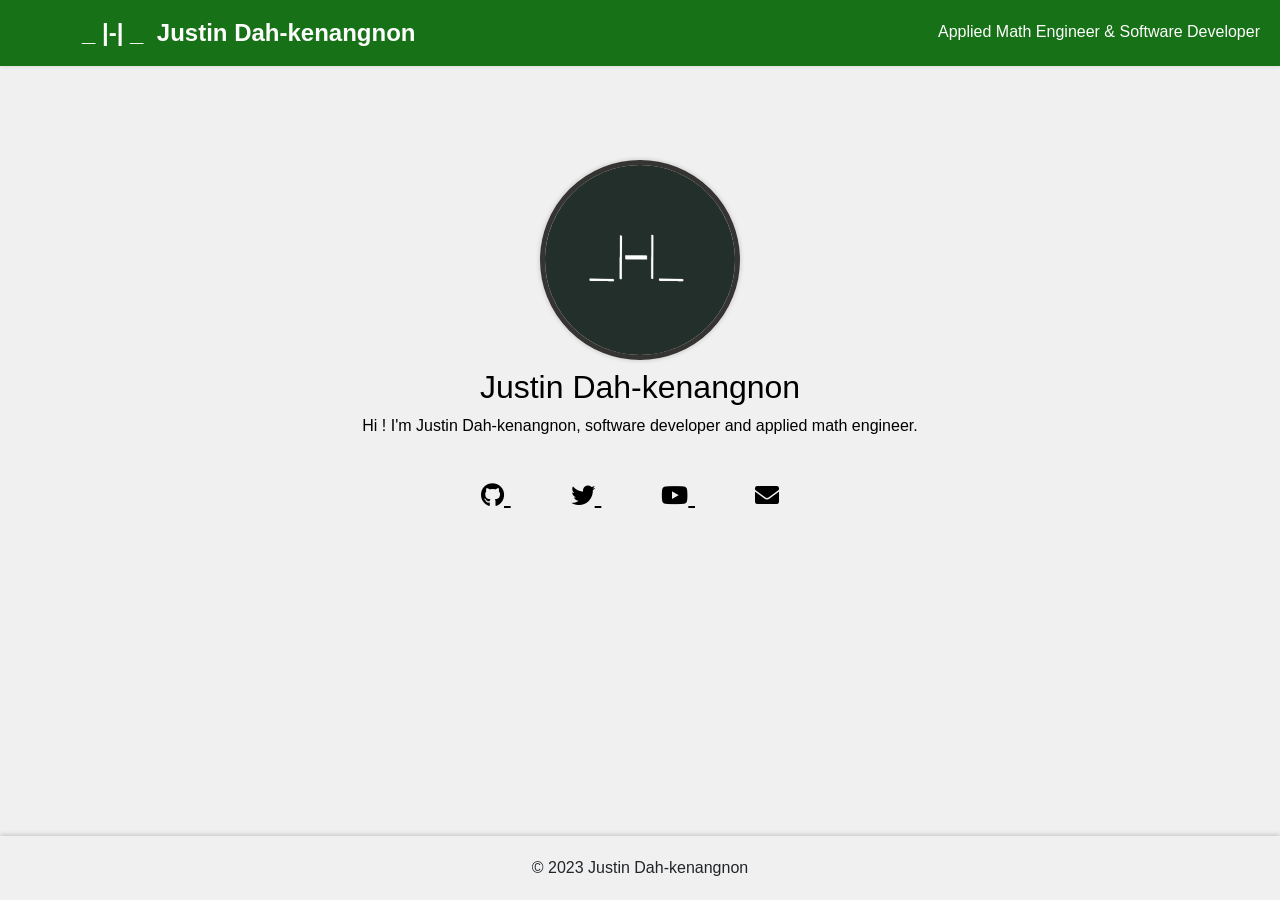
==== index.html @ a3b2966e "Update nav bar background color" ====
<!DOCTYPE html>
<html lang="en">

    <head>
        <meta charset="UTF-8">
        <meta name="viewport" content="width=device-width, initial-scale=1.0">
        <title>Justin Dah-kenangnon</title>
        <meta property="og:title" content="Justin Dah-kenangnon">
        <meta property="og:type" content="website">
        <meta property="og:url" content="https://Dah-kenangnon.com/">
        <meta property="og:site_name" content="Justin Dah-kenangnon">
        <meta property="og:locale" content="en">
        <meta property="author" content="Justin Dah-kenangnon">
        <meta property="og:description" content="Applied Math Engineer & Software Developer">
        <meta property="og:image" content="./assets/img/me.png">
        <link rel="stylesheet" href="https://unpkg.com/bootstrap@5.3.0/dist/css/bootstrap.min.css">
        <link rel="stylesheet" href="https://cdnjs.cloudflare.com/ajax/libs/font-awesome/5.15.3/css/all.min.css">
        <style>
            body {
                font-family: Arial, sans-serif;
                margin: 0;
                padding: 0;
                overflow-x: hidden;
                /* Avoid horizontal scroll */
                background-color: #f0f0f0;
            }

            .navbar {
                background-color: #006400;
                padding: 10px 20px;
                box-shadow: 0px -1px 5px 0px rgba(255, 255, 255, 0.2);
                -webkit-box-shadow: 0px -1px 5px 0px rgba(255, 255, 255, 0.2);
                -moz-box-shadow: 0px -1px 5px 0px rgba(255, 255, 255, 0.2);



                box-shadow: 0px -1px 5px 0px rgba(0, 0, 0, 0.2);
                -webkit-box-shadow: 0px -1px 5px 0px rgba(0, 0, 0, 0.2);
                -moz-box-shadow: 0px -1px 5px 0px rgba(0, 0, 0, 0.2);

                opacity: 0.9;

            }

            .navbar-brand {
                color: #fff;
                font-size: 24px;
                font-weight: bold;
               
            }

            .navbar-brand:hover {
                color: #fff;
            }

            .navbar .author-title {
                color: #fff;
                font-size: 16px;
                margin: 0;
                position: absolute;
                right: 20px;
                top: 20px;
            }

            /* Ajust the .author-title hidden on mobile device */
            @media (max-width: 768px) {
                .navbar .author-title {
                    display: none;
                }
            }


            .content {
                background-image: url();
                background-size: cover;
                background-position: center;
                height: 50vh;
                /* Adjusted to full viewport height */
                display: flex;
                flex-direction: column;
                justify-content: center;
                align-items: center;
                text-align: center;
                color: #000;

            }

            .content h1 {
                font-size: 48px;
                font-weight: bold;
                margin-bottom: 20px;
            }

            .content p {
                font-size: 16px;
                margin-bottom: 40px;
            }

            .footer {

                left: 0;
                bottom: 0;
                width: 100%;


                background-color: #f0f0f0 !important;
                padding: 20px !important;
                text-align: center;
                box-shadow: 0px -1px 5px 0px rgba(0, 0, 0, 0.2);
                -webkit-box-shadow: 0px -1px 5px 0px rgba(0, 0, 0, 0.2);
                -moz-box-shadow: 0px -1px 5px 0px rgba(0, 0, 0, 0.2);
                position: fixed;
                left: 0;
                bottom: 0;
                width: 100%;
                text-align: center;

            }

            .footer p {
                margin: 0;
            }

            /* .author-picture-container is cicurlar centered */
            .author-picture-container {
                width: 200px;
                height: 200px;
                border-radius: 50%;
                overflow: hidden;
                margin: 0 auto;
                margin-top: 100px;
                border: 5px solid #363333;
                box-shadow: 0px 0px 5px 0px rgba(0, 0, 0, 0.2);
                -webkit-box-shadow: 0px 0px 5px 0px rgba(0, 0, 0, 0.2);
                -moz-box-shadow: 0px 0px 5px 0px rgba(0, 0, 0, 0.2);

            }

            .author-picture-container:hover {
                border-color: #f60d0d;
            }

            .author-picture-container .circle-avatar {
                width: 100%;
                height: 100%;
                object-fit: cover;
            }

            .author-picture-container .circle-avatar:hover {
                opacity: 0.7;
             }


            .social-icon {
                color: #000;
                font-size: 24px;
                margin-right: 20px;
                padding: 20px !important;
            }

            .social-icon:hover {
                color: #f60d0d;
            }

            .social-media-container {
                margin-top: 40px;
                margin-bottom: 90px !important;
            }

            .tiny-promo {
                color: #000;
                margin-top: 20px;
            }

            .tiny-promo a {
                color: #f60d0d;
                font-weight: bold;
            }

            .tiny-promo .tiny-promo-sub {
                color: #000;
                font-size: 12px;
                font-weight: normal;
            }

            .tiny-promo .tiny-promo-action {
                color: #f60d0d;
                font-size: 12px;
                font-weight: bold;
            }


            /* The Modal (background) */
            .modal {
                display: none;
                /* Hidden by default */
                position: fixed;
                /* Stay in place */
                z-index: 1;
                /* Sit on top */
                padding-top: 100px;
                /* Location of the box */
                left: 0;
                top: 0;
                width: 100%;
                /* Full width */
                height: 100%;
                /* Full height */
                overflow: auto;
                /* Enable scroll if needed */
                background-color: rgb(0, 0, 0);
                /* Fallback color */
                background-color: rgba(0, 0, 0, 0.9);
                /* Black w/ opacity */
            }

            /* Modal Content (Image) */
            .modal-content {
                margin: auto;
                display: block;
                width: 80%;
                max-width: 700px;
            }

            /* Caption of Modal Image (Image Text) - Same Width as the Image */
            #caption {
                margin: auto;
                display: block;
                width: 80%;
                max-width: 700px;
                text-align: center;
                color: #ccc;
                padding: 10px 0;
                height: 150px;
            }

            /* Add Animation - Zoom in the Modal */
            .modal-content,
            #caption {
                animation-name: zoom;
                animation-duration: 0.6s;
            }

            @keyframes zoom {
                from {
                    transform: scale(0)
                }

                to {
                    transform: scale(1)
                }
            }

            /* The Close Button */
            .close {
                position: absolute;
                top: 15px;
                right: 35px;
                color: #f1f1f1;
                font-size: 40px;
                font-weight: bold;
                transition: 0.3s;
            }

            .close:hover,
            .close:focus {
                color: #bbb;
                text-decoration: none;
                cursor: pointer;
            }

            /* 100% Image Width on Smaller Screens */
            @media only screen and (max-width: 700px) {
                .modal-content {
                    width: 100%;
                }
            }
 
            #referalcode {
                color: #f60d0d;
                font-weight: bold;
            }

        </style>
    </head>

    <body>
        <nav class="navbar">
            <div class="container">
                <a class="navbar-brand" href="#">_ |-| _&nbsp; Justin Dah-kenangnon</a>

                <p class="author-title">Applied Math Engineer & Software Developer</p>
            </div>
        </nav>


        <section class="content">

            <div class="hero">
                
                <div class="author-picture-container">
                    <img id="circle-avatar" src="assets/img/me.png" alt="Justin Dah-kenangnon" class="circle-avatar">
                </div>
            </div>
            <div class="container">
                <div class="mt-2 text-center">
                    <h2>Justin Dah-kenangnon</h2>
                    <p>Hi ! I'm Justin Dah-kenangnon, software developer and applied math engineer.</p>
                </div>

                <div class="social-media mt-2 mb-2 text-center">
                    <a href="https://github.com/Dahkenangnon" target="_blank" class="social-icon">
                        <i class="fab fa-github"></i>
                    </a>
                    <a href="https://twitter.com/Dahkenangnon" target="_blank" class="social-icon">
                        <i class="fab fa-twitter"></i>
                    </a>
                    <a href="https://youtube.com/@Dahkenangnon" target="_blank" class="social-icon">
                        <i class="fab fa-youtube"></i>
                    </a>
                    <a href="mailto:dah.kenangnon@gmail.com" target="_blank" class="social-icon">
                        <i class="fas fa-envelope"></i>
                    </a>
                </div>
            </div>

        </section>


        <footer class="footer mt-5">
            <p>&copy; 2023 Justin Dah-kenangnon </p>
        </footer>


        <!-- The Modal -->
        <div id="myModal" class="modal">
            <span class="close">&times;</span>
            <img class="modal-content" id="image-box">
            <div id="caption"></div>
        </div>

    </body>

    <script>
        

        const footer = document.querySelector('.footer');
        

        const socialIcons = document.querySelectorAll('a');
        socialIcons.forEach((socialIcon) => {
            socialIcon.addEventListener('click', () => {
                alert('Dah-kenangnon.com:  The link will open in a new tab');
            });
        });


        var modal = document.getElementById("myModal");
        var img = document.getElementById("circle-avatar");
        var modalImg = document.getElementById("image-box");
        var captionText = document.getElementById("caption");
        img.onclick = function () {
            modal.style.display = "block";
            modalImg.src = this.src;
            captionText.innerHTML = this.alt;
        }

        var span = document.getElementsByClassName("close")[0];
        span.onclick = function () {
            modal.style.display = "none";
        }
    </script>

</html>
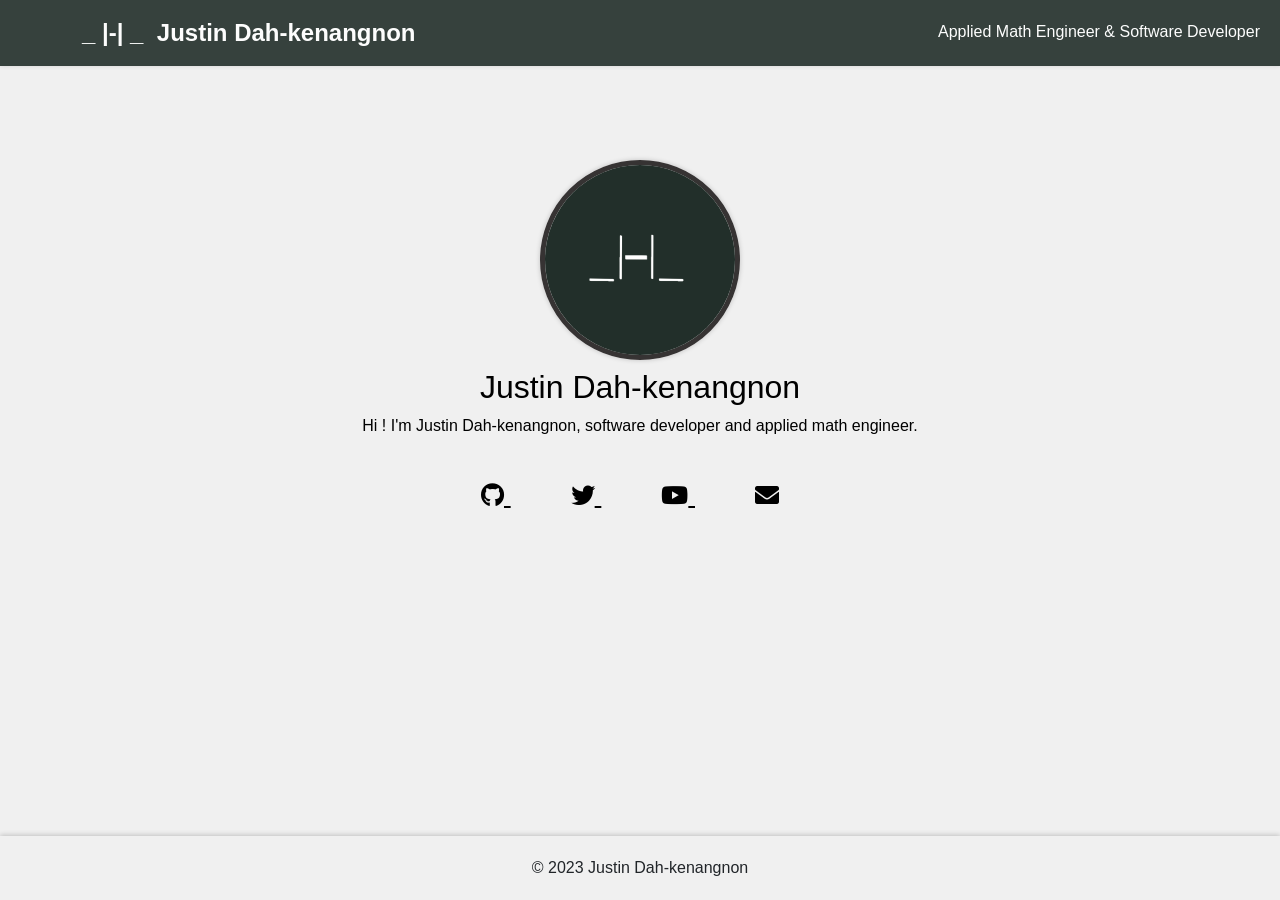
==== commit 768e8e35: "Use 222F2A as navbar bg color" ====
--- a/index.html
+++ b/index.html
@@ -26,7 +26,7 @@
             }
 
             .navbar {
-                background-color: #006400;
+                background-color: #222F2A;
                 padding: 10px 20px;
                 box-shadow: 0px -1px 5px 0px rgba(255, 255, 255, 0.2);
                 -webkit-box-shadow: 0px -1px 5px 0px rgba(255, 255, 255, 0.2);
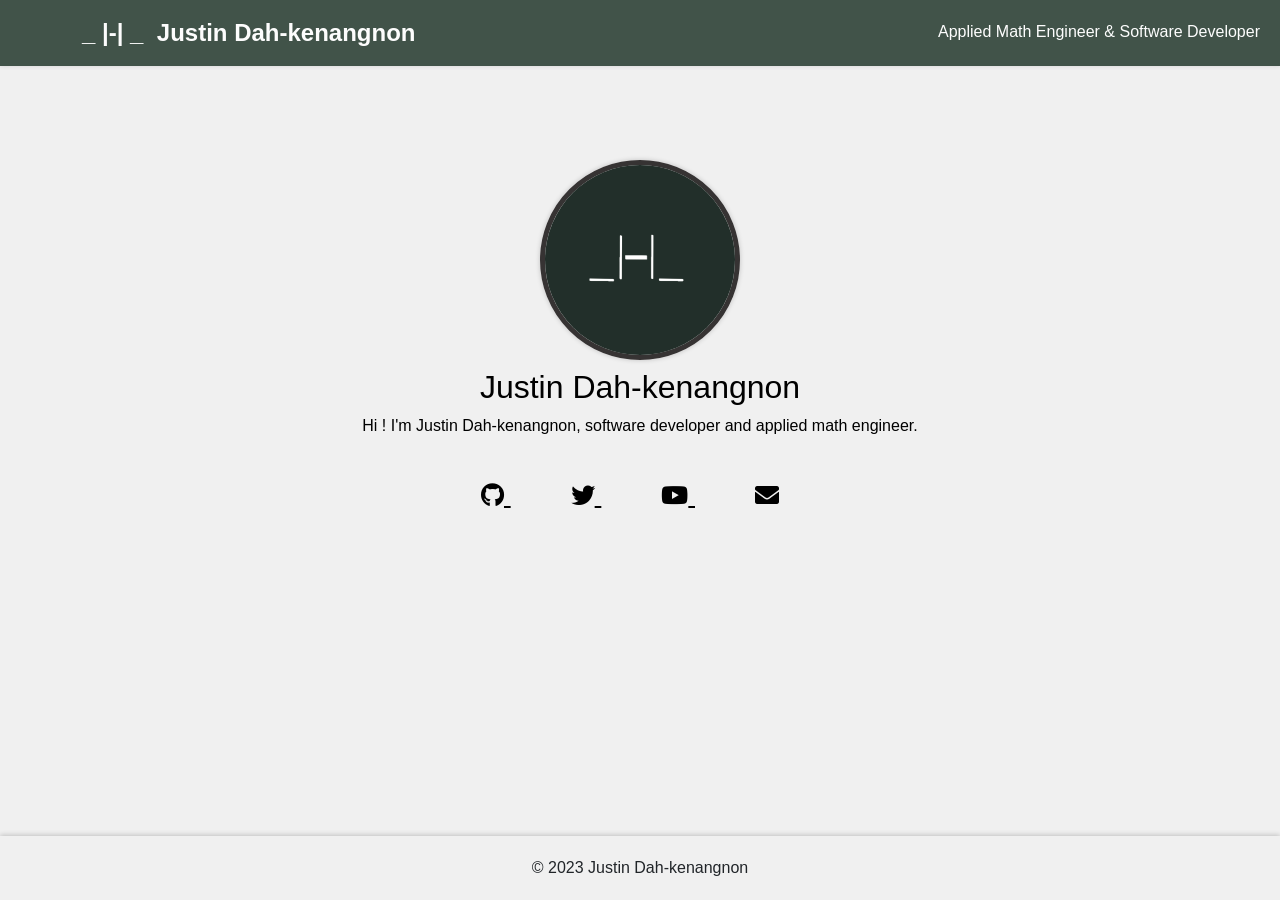
==== commit 0df4ed59: "Update index.html" ====
--- a/index.html
+++ b/index.html
@@ -26,7 +26,7 @@
             }
 
             .navbar {
-                background-color: #222F2A;
+                background-color: #2f4338;
                 padding: 10px 20px;
                 box-shadow: 0px -1px 5px 0px rgba(255, 255, 255, 0.2);
                 -webkit-box-shadow: 0px -1px 5px 0px rgba(255, 255, 255, 0.2);
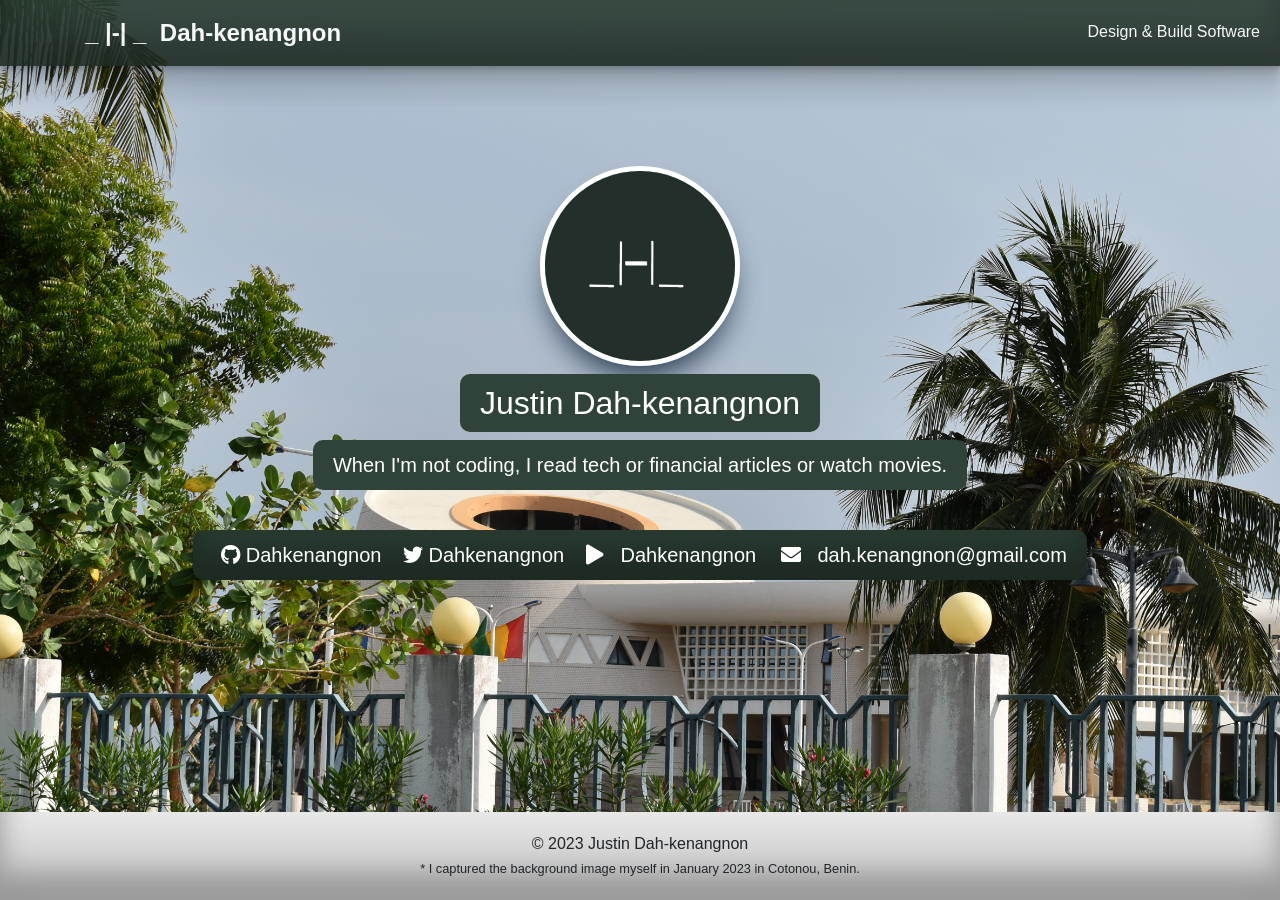
==== commit fa9e8239: "update: change img and add some open grap tag" ====
--- a/index.html
+++ b/index.html
@@ -6,15 +6,18 @@
         <meta name="viewport" content="width=device-width, initial-scale=1.0">
         <title>Justin Dah-kenangnon</title>
         <meta property="og:title" content="Justin Dah-kenangnon">
+        <meta name="description" content="I design and build software people will love and use">
         <meta property="og:type" content="website">
         <meta property="og:url" content="https://Dah-kenangnon.com/">
         <meta property="og:site_name" content="Justin Dah-kenangnon">
         <meta property="og:locale" content="en">
         <meta property="author" content="Justin Dah-kenangnon">
-        <meta property="og:description" content="Applied Math Engineer & Software Developer">
-        <meta property="og:image" content="./assets/img/me.png">
-        <link rel="stylesheet" href="https://unpkg.com/bootstrap@5.3.0/dist/css/bootstrap.min.css">
-        <link rel="stylesheet" href="https://cdnjs.cloudflare.com/ajax/libs/font-awesome/5.15.3/css/all.min.css">
+        <meta property="og:description" content="I design and build software people will love and use">
+        <meta property="og:image" content="assets/img/me.png">
+        <link rel="icon" type="image/png" href="assets/img/me.png">
+        <link rel="stylesheet" href="https://stackpath.bootstrapcdn.com/bootstrap/4.5.2/css/bootstrap.min.css">
+        <link rel="stylesheet" href="https://use.fontawesome.com/releases/v5.15.1/css/all.css">
+
         <style>
             body {
                 font-family: Arial, sans-serif;
@@ -39,6 +42,7 @@
                 -moz-box-shadow: 0px -1px 5px 0px rgba(0, 0, 0, 0.2);
 
                 opacity: 0.9;
+                box-shadow: rgba(0, 0, 0, 0.17) 0px -23px 25px 0px inset, rgba(0, 0, 0, 0.15) 0px -36px 30px 0px inset, rgba(0, 0, 0, 0.1) 0px -79px 40px 0px inset, rgba(0, 0, 0, 0.06) 0px 2px 1px, rgba(0, 0, 0, 0.09) 0px 4px 2px, rgba(0, 0, 0, 0.09) 0px 8px 4px, rgba(0, 0, 0, 0.09) 0px 16px 8px, rgba(0, 0, 0, 0.09) 0px 32px 16px;
 
             }
 
@@ -46,7 +50,7 @@
                 color: #fff;
                 font-size: 24px;
                 font-weight: bold;
-               
+
             }
 
             .navbar-brand:hover {
@@ -67,14 +71,29 @@
                 .navbar .author-title {
                     display: none;
                 }
+
+            }
+
+            /** On mobile, hide .brand-name and center .brand-logo in .navbar*/
+            @media (max-width: 768px) {
+                .navbar .brand-name {
+                    display: none;
+                }
+
+                .navbar .brand-logo {
+                    display: block;
+                    margin: auto;
+
+                }
+
+                .navbar-brand {
+                    margin: auto;
+                }
             }
 
 
             .content {
-                background-image: url();
-                background-size: cover;
-                background-position: center;
-                height: 50vh;
+                height: 100%;
                 /* Adjusted to full viewport height */
                 display: flex;
                 flex-direction: column;
@@ -82,6 +101,10 @@
                 align-items: center;
                 text-align: center;
                 color: #000;
+                color: white !important;
+                font-family: Arial, sans-serif;
+                overflow-y: scroll !important;
+
 
             }
 
@@ -89,31 +112,41 @@
                 font-size: 48px;
                 font-weight: bold;
                 margin-bottom: 20px;
+
             }
 
             .content p {
-                font-size: 16px;
+                font-size: 20px;
                 margin-bottom: 40px;
             }
 
+            .bg-primary {
+                background-color: #2f4338 !important;
+                border-radius: 10px;
+                color: white !important;
+                /** Background color fit text content width */
+                display: inline-block;
+                padding: 10px 20px;
+
+            }
+
             .footer {
 
-                left: 0;
-                bottom: 0;
-                width: 100%;
-
-
                 background-color: #f0f0f0 !important;
-                padding: 20px !important;
+
                 text-align: center;
                 box-shadow: 0px -1px 5px 0px rgba(0, 0, 0, 0.2);
                 -webkit-box-shadow: 0px -1px 5px 0px rgba(0, 0, 0, 0.2);
                 -moz-box-shadow: 0px -1px 5px 0px rgba(0, 0, 0, 0.2);
+                text-align: center;
+                box-shadow: rgba(0, 0, 0, 0.17) 0px -23px 25px 0px inset, rgba(0, 0, 0, 0.15) 0px -36px 30px 0px inset, rgba(0, 0, 0, 0.1) 0px -79px 40px 0px inset, rgba(0, 0, 0, 0.06) 0px 2px 1px, rgba(0, 0, 0, 0.09) 0px 4px 2px, rgba(0, 0, 0, 0.09) 0px 8px 4px, rgba(0, 0, 0, 0.09) 0px 16px 8px, rgba(0, 0, 0, 0.09) 0px 32px 16px;
                 position: fixed;
                 left: 0;
                 bottom: 0;
+                margin-bottom: 0 !important;
                 width: 100%;
-                text-align: center;
+                padding: 20px !important;
+
 
             }
 
@@ -129,11 +162,10 @@
                 overflow: hidden;
                 margin: 0 auto;
                 margin-top: 100px;
-                border: 5px solid #363333;
-                box-shadow: 0px 0px 5px 0px rgba(0, 0, 0, 0.2);
+                border: 5px solid white;
                 -webkit-box-shadow: 0px 0px 5px 0px rgba(0, 0, 0, 0.2);
                 -moz-box-shadow: 0px 0px 5px 0px rgba(0, 0, 0, 0.2);
-
+                box-shadow: rgb(38, 57, 77) 0px 20px 30px -10px;
             }
 
             .author-picture-container:hover {
@@ -147,46 +179,25 @@
             }
 
             .author-picture-container .circle-avatar:hover {
-                opacity: 0.7;
-             }
-
-
-            .social-icon {
-                color: #000;
-                font-size: 24px;
-                margin-right: 20px;
-                padding: 20px !important;
-            }
-
-            .social-icon:hover {
-                color: #f60d0d;
-            }
-
-            .social-media-container {
-                margin-top: 40px;
-                margin-bottom: 90px !important;
-            }
-
-            .tiny-promo {
-                color: #000;
-                margin-top: 20px;
-            }
-
-            .tiny-promo a {
-                color: #f60d0d;
-                font-weight: bold;
-            }
-
-            .tiny-promo .tiny-promo-sub {
-                color: #000;
-                font-size: 12px;
-                font-weight: normal;
-            }
-
-            .tiny-promo .tiny-promo-action {
-                color: #f60d0d;
-                font-size: 12px;
-                font-weight: bold;
+                opacity: 0.6;
+            }
+
+            /** On mobile, decrease .author-picture-container size */
+            @media (max-width: 768px) {
+                .author-picture-container {
+                    width: 150px;
+                    height: 150px;
+                    margin-top: 50px;
+                }
+            }
+
+            /** When width size is less than 450px, decrease .author-picture-container size */
+            @media (max-width: 450px) {
+                .author-picture-container {
+                    width: 50px;
+                    height: 50px;
+                    margin-top: 50px;
+                }
             }
 
 
@@ -275,61 +286,140 @@
                     width: 100%;
                 }
             }
- 
+
             #referalcode {
                 color: #f60d0d;
                 font-weight: bold;
             }
 
+            body {
+
+                background-image: url(assets/img/congres.jpg) !important;
+                background-repeat: no-repeat !important;
+
+            }
+
+            .hidden {
+                display: none;
+            }
+
+            #custom-alert {
+                position: fixed;
+                top: 50%;
+                left: 50%;
+                transform: translate(-50%, -50%);
+                background-color: #f0f0f0;
+                border: 1px solid #ddd;
+                box-shadow: 0 2px 4px rgba(0, 0, 0, 0.1);
+                padding: 10px;
+                max-width: 300px;
+                text-align: center;
+                border-radius: 10px;
+                border-width: 3px;
+                border-color: #2f4338;
+                box-shadow: rgba(0, 0, 0, 0.4) 0px 30px 90px;
+            }
+
+            .close-button {
+                position: absolute;
+                top: 10px;
+                right: 10px;
+                cursor: pointer;
+            }
+
+            .alert-content {
+                padding: 20px;
+            }
+
+
+            .social-icon:hover {
+                color: #f60d0d;
+            }
+
+            .social-media {
+                box-shadow: rgba(0, 0, 0, 0.17) 0px -23px 25px 0px inset, rgba(0, 0, 0, 0.15) 0px -36px 30px 0px inset, rgba(0, 0, 0, 0.1) 0px -79px 40px 0px inset, rgba(0, 0, 0, 0.06) 0px 2px 1px, rgba(0, 0, 0, 0.09) 0px 4px 2px, rgba(0, 0, 0, 0.09) 0px 8px 4px, rgba(0, 0, 0, 0.09) 0px 16px 8px, rgba(0, 0, 0, 0.09) 0px 32px 16px;
+            }
+
+
+            @media (max-width: 768px) {
+                .social-icon {
+                    font-size: 16px;
+                    margin-right: 10px;
+                    padding: 10px !important;
+                    border-color: white !important;
+                    border-radius: 50% !important;
+                }
+            }
+
+
+
+            .social-icon {
+                color: white;
+                font-size: 20px;
+                border-color: white !important;
+                border-radius: 50% !important;
+            }
         </style>
     </head>
 
     <body>
+
+
         <nav class="navbar">
             <div class="container">
-                <a class="navbar-brand" href="#">_ |-| _&nbsp; Justin Dah-kenangnon</a>
-
-                <p class="author-title">Applied Math Engineer & Software Developer</p>
+                <a class="navbar-brand" href="/">
+                    <span class="brand-logo"> _ |-| _&nbsp;</span>
+                    <span class="brand-name">Dah-kenangnon</span></a>
+
+                <p class="author-title">Design & Build Software</p>
             </div>
         </nav>
-
-
-        <section class="content">
-
-            <div class="hero">
-                
-                <div class="author-picture-container">
-                    <img id="circle-avatar" src="assets/img/me.png" alt="Justin Dah-kenangnon" class="circle-avatar">
+        <main>
+            <section class="content">
+
+                <div class="hero">
+
+                    <div class="author-picture-container">
+                        <img id="circle-avatar" src="assets/img/me.png" alt="Justin Dah-kenangnon"
+                            class="circle-avatar">
+                    </div>
                 </div>
-            </div>
-            <div class="container">
-                <div class="mt-2 text-center">
-                    <h2>Justin Dah-kenangnon</h2>
-                    <p>Hi ! I'm Justin Dah-kenangnon, software developer and applied math engineer.</p>
+                <div class="container">
+                    <div class="mt-2 text-center">
+                        <h2 class="bg-primary">Justin Dah-kenangnon</h2>
+                        <br>
+                        <p class="bg-primary">When I'm not coding, I read tech or financial articles or watch
+                            movies.
+                        </p>
+                    </div>
+                    <div class="bg-primary social-media text-center">
+                        <a href="https://github.com/Dahkenangnon" target="_blank" class="social-icon ml-2 mr-2">
+                            <i class="fab fa-github"></i>
+                            <span class="d-none d-md-inline"> Dahkenangnon</span>
+                        </a>
+                        <a href="https://twitter.com/Dahkenangnon" target="_blank" class="social-icon ml-2 mr-2">
+                            <i class="fab fa-twitter"></i>
+                            <span class="d-none d-md-inline">Dahkenangnon</span>
+                        </a>
+                        <a href="https://youtube.com/@Dahkenangnon" target="_blank" class="social-icon ml-2 mr-2">
+                            <i class="fas fa-play"></i>
+                            <span class="d-none d-md-inline">&nbsp; Dahkenangnon &nbsp;</span>
+                        </a>
+                        <a href="mailto:dah.kenangnon@gmail.com" target="_blank" class="social-icon">
+                            <i class="fas fa-envelope"></i>
+                            <span class="d-none d-md-inline">&nbsp; dah.kenangnon@gmail.com</span>
+                        </a>
+                    </div>
                 </div>
 
-                <div class="social-media mt-2 mb-2 text-center">
-                    <a href="https://github.com/Dahkenangnon" target="_blank" class="social-icon">
-                        <i class="fab fa-github"></i>
-                    </a>
-                    <a href="https://twitter.com/Dahkenangnon" target="_blank" class="social-icon">
-                        <i class="fab fa-twitter"></i>
-                    </a>
-                    <a href="https://youtube.com/@Dahkenangnon" target="_blank" class="social-icon">
-                        <i class="fab fa-youtube"></i>
-                    </a>
-                    <a href="mailto:dah.kenangnon@gmail.com" target="_blank" class="social-icon">
-                        <i class="fas fa-envelope"></i>
-                    </a>
-                </div>
-            </div>
-
-        </section>
-
-
-        <footer class="footer mt-5">
-            <p>&copy; 2023 Justin Dah-kenangnon </p>
-        </footer>
+            </section>
+
+
+            <footer class="footer mt-5">
+                <p>&copy; 2023 Justin Dah-kenangnon </p>
+                <small>* I captured the background image myself in January 2023 in Cotonou, Benin.</small>
+            </footer>
+        </main>
 
 
         <!-- The Modal -->
@@ -339,19 +429,40 @@
             <div id="caption"></div>
         </div>
 
+        <!-- Custom alert -->
+        <div id="custom-alert" class="hidden">
+            <div class="alert-content">
+                <span class="close-button" id="close-alert">&times;</span>
+                <h2 id="title"></h2>
+                <p id="content"></p>
+            </div>
+        </div>
+
     </body>
 
     <script>
-        
+
 
         const footer = document.querySelector('.footer');
-        
+
 
         const socialIcons = document.querySelectorAll('a');
         socialIcons.forEach((socialIcon) => {
-            socialIcon.addEventListener('click', () => {
-                alert('Dah-kenangnon.com:  The link will open in a new tab');
-            });
+            // If a has a target blank, add rel noopenner
+            if (socialIcon.getAttribute('target') === '_blank') {
+                socialIcon.setAttribute('rel', 'noopener');
+
+                socialIcon.addEventListener('click', (e) => {
+                    e.preventDefault();
+                    showAlert('Alert!', 'The link will open in a new tab when you close this alert.',
+                    );
+                    closeAlertButton.addEventListener("click", () => {
+                        closeAlert();
+                        window.open(socialIcon.href, '_blank');
+                    });
+
+                });
+            }
         });
 
 
@@ -369,6 +480,20 @@
         span.onclick = function () {
             modal.style.display = "none";
         }
+
+        const customAlert = document.getElementById("custom-alert");
+        const closeAlertButton = document.getElementById("close-alert");
+        function closeAlert() {
+            customAlert.classList.add("hidden");
+        }
+
+        function showAlert(title, content) {
+            const titleEl = customAlert.querySelector("#title");
+            const contentEl = customAlert.querySelector("#content");
+            titleEl.innerHTML = title;
+            contentEl.innerHTML = content;
+            customAlert.classList.remove("hidden");
+        }
     </script>
 
 </html>
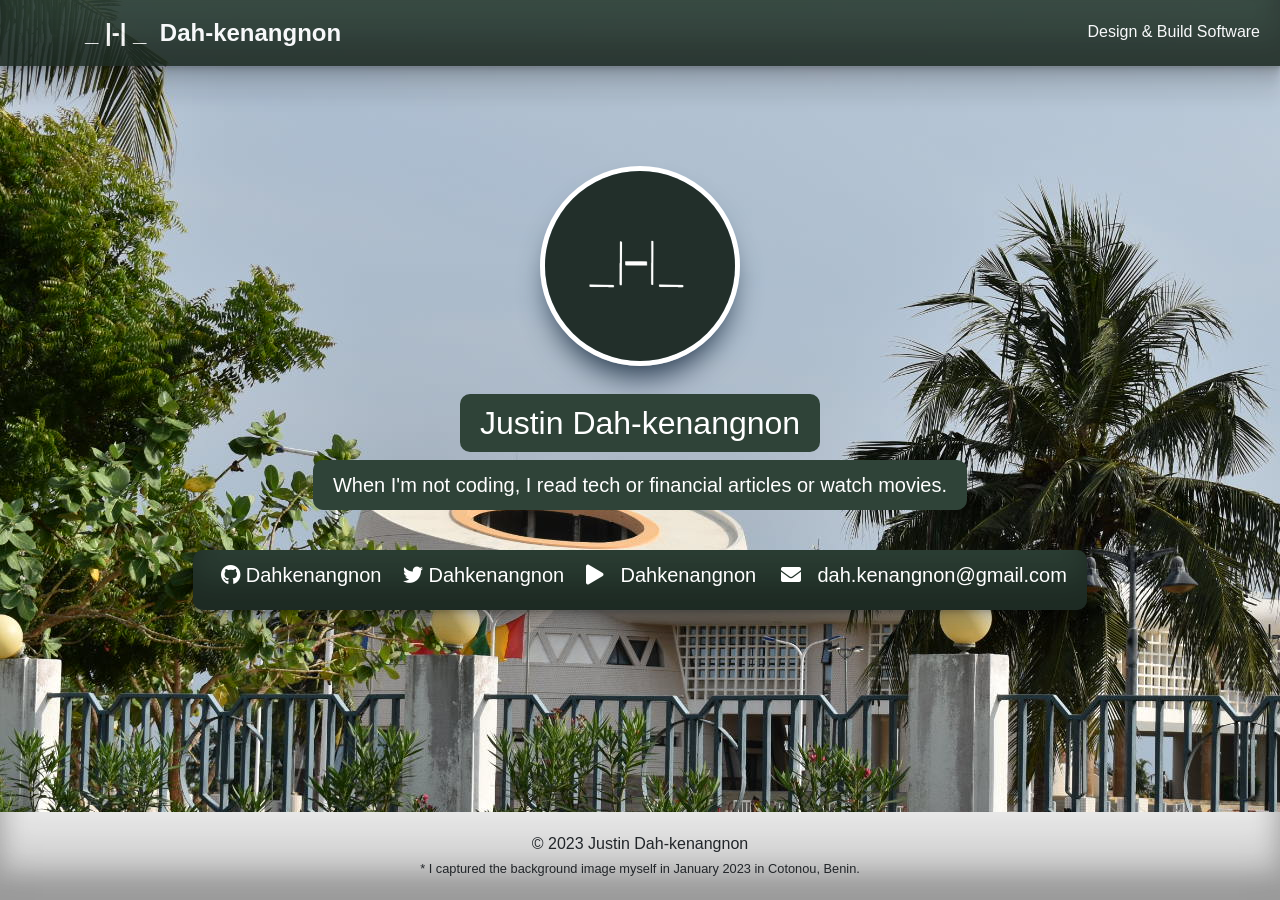
==== commit a67e467c: "update: change img and add some open grap tag" ====
--- a/index.html
+++ b/index.html
@@ -17,7 +17,6 @@
         <link rel="icon" type="image/png" href="assets/img/me.png">
         <link rel="stylesheet" href="https://stackpath.bootstrapcdn.com/bootstrap/4.5.2/css/bootstrap.min.css">
         <link rel="stylesheet" href="https://use.fontawesome.com/releases/v5.15.1/css/all.css">
-
         <style>
             body {
                 font-family: Arial, sans-serif;
@@ -146,6 +145,7 @@
                 margin-bottom: 0 !important;
                 width: 100%;
                 padding: 20px !important;
+                padding-top: 20px !important;
 
 
             }
@@ -337,6 +337,7 @@
             }
 
             .social-media {
+                padding-bottom: 20px;
                 box-shadow: rgba(0, 0, 0, 0.17) 0px -23px 25px 0px inset, rgba(0, 0, 0, 0.15) 0px -36px 30px 0px inset, rgba(0, 0, 0, 0.1) 0px -79px 40px 0px inset, rgba(0, 0, 0, 0.06) 0px 2px 1px, rgba(0, 0, 0, 0.09) 0px 4px 2px, rgba(0, 0, 0, 0.09) 0px 8px 4px, rgba(0, 0, 0, 0.09) 0px 16px 8px, rgba(0, 0, 0, 0.09) 0px 32px 16px;
             }
 
@@ -359,6 +360,11 @@
                 border-color: white !important;
                 border-radius: 50% !important;
             }
+
+            .author-infos {
+                margin-top: 20px !important;
+                height: fit-content !important;
+            }
         </style>
     </head>
 
@@ -374,8 +380,8 @@
                 <p class="author-title">Design & Build Software</p>
             </div>
         </nav>
-        <main>
-            <section class="content">
+        <main class="container-fluid">
+            <section class="content mb-5">
 
                 <div class="hero">
 
@@ -384,7 +390,7 @@
                             class="circle-avatar">
                     </div>
                 </div>
-                <div class="container">
+                <div class="author-infos">
                     <div class="mt-2 text-center">
                         <h2 class="bg-primary">Justin Dah-kenangnon</h2>
                         <br>
@@ -392,7 +398,7 @@
                             movies.
                         </p>
                     </div>
-                    <div class="bg-primary social-media text-center">
+                    <div class="bg-primary social-media text-center mb-5">
                         <a href="https://github.com/Dahkenangnon" target="_blank" class="social-icon ml-2 mr-2">
                             <i class="fab fa-github"></i>
                             <span class="d-none d-md-inline"> Dahkenangnon</span>
@@ -415,7 +421,7 @@
             </section>
 
 
-            <footer class="footer mt-5">
+            <footer class="footer mt-5 mb-0">
                 <p>&copy; 2023 Justin Dah-kenangnon </p>
                 <small>* I captured the background image myself in January 2023 in Cotonou, Benin.</small>
             </footer>
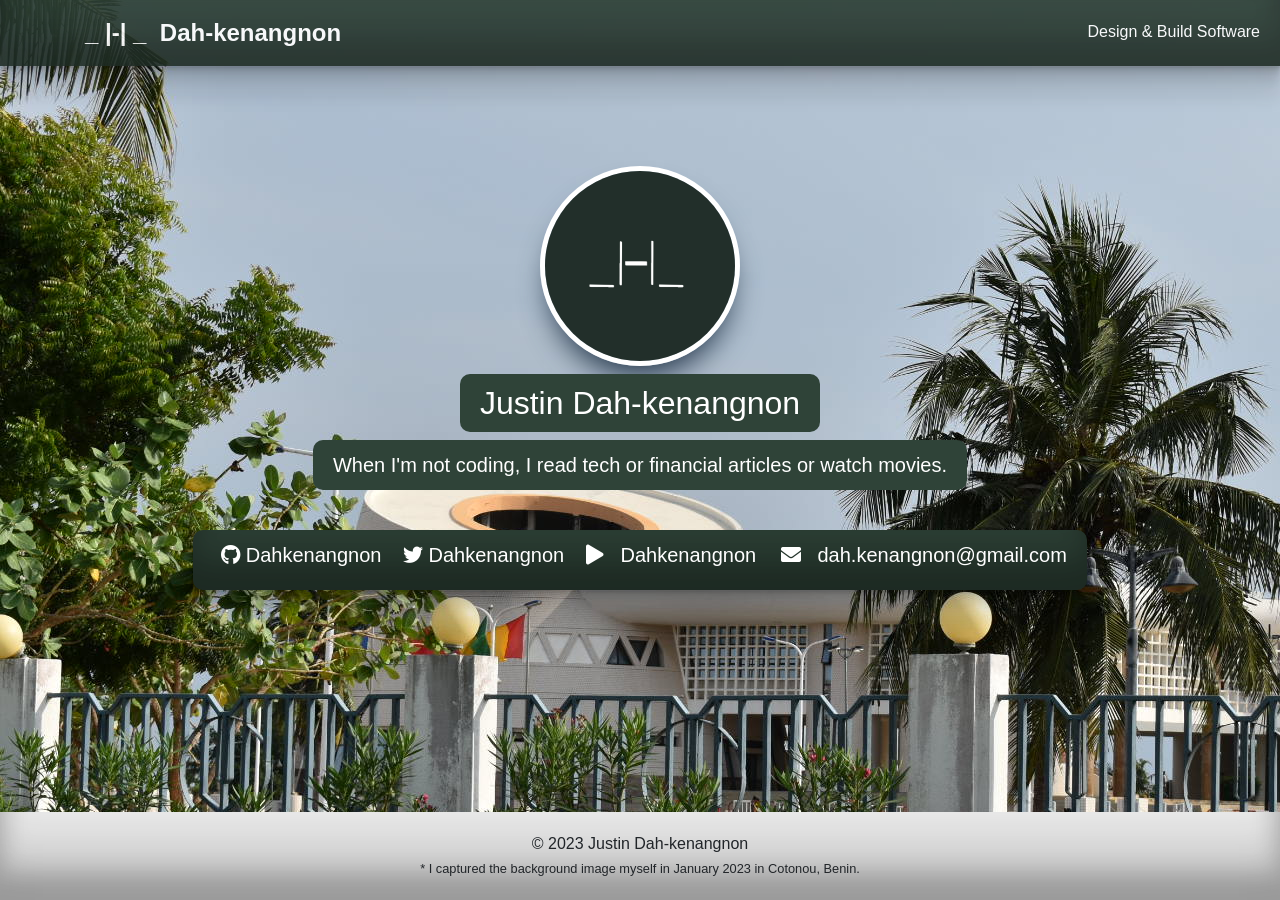
==== commit 7a550e1e: "update: change img and add some open grap tag" ====
--- a/index.html
+++ b/index.html
@@ -362,7 +362,6 @@
             }
 
             .author-infos {
-                margin-top: 20px !important;
                 height: fit-content !important;
             }
         </style>
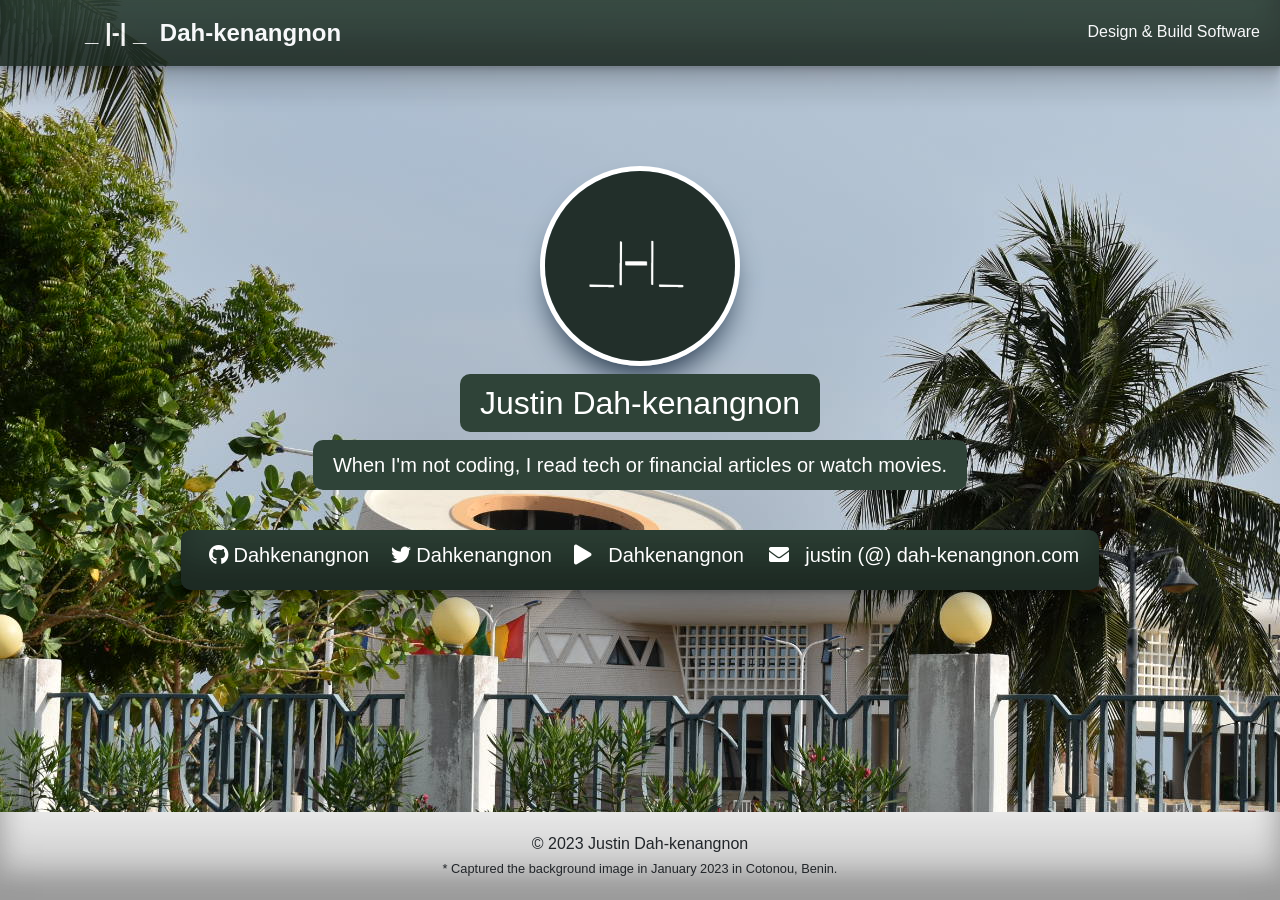
==== commit e562679e: "Update emails" ====
--- a/index.html
+++ b/index.html
@@ -410,9 +410,9 @@
                             <i class="fas fa-play"></i>
                             <span class="d-none d-md-inline">&nbsp; Dahkenangnon &nbsp;</span>
                         </a>
-                        <a href="mailto:dah.kenangnon@gmail.com" target="_blank" class="social-icon">
+                        <a href="mailto:justin@dah-kenangnon.com" target="_blank" class="social-icon">
                             <i class="fas fa-envelope"></i>
-                            <span class="d-none d-md-inline">&nbsp; dah.kenangnon@gmail.com</span>
+                            <span class="d-none d-md-inline">&nbsp; justin (@) dah-kenangnon.com</span>
                         </a>
                     </div>
                 </div>
@@ -422,7 +422,7 @@
 
             <footer class="footer mt-5 mb-0">
                 <p>&copy; 2023 Justin Dah-kenangnon </p>
-                <small>* I captured the background image myself in January 2023 in Cotonou, Benin.</small>
+                <small>* Captured the background image in January 2023 in Cotonou, Benin.</small>
             </footer>
         </main>
 
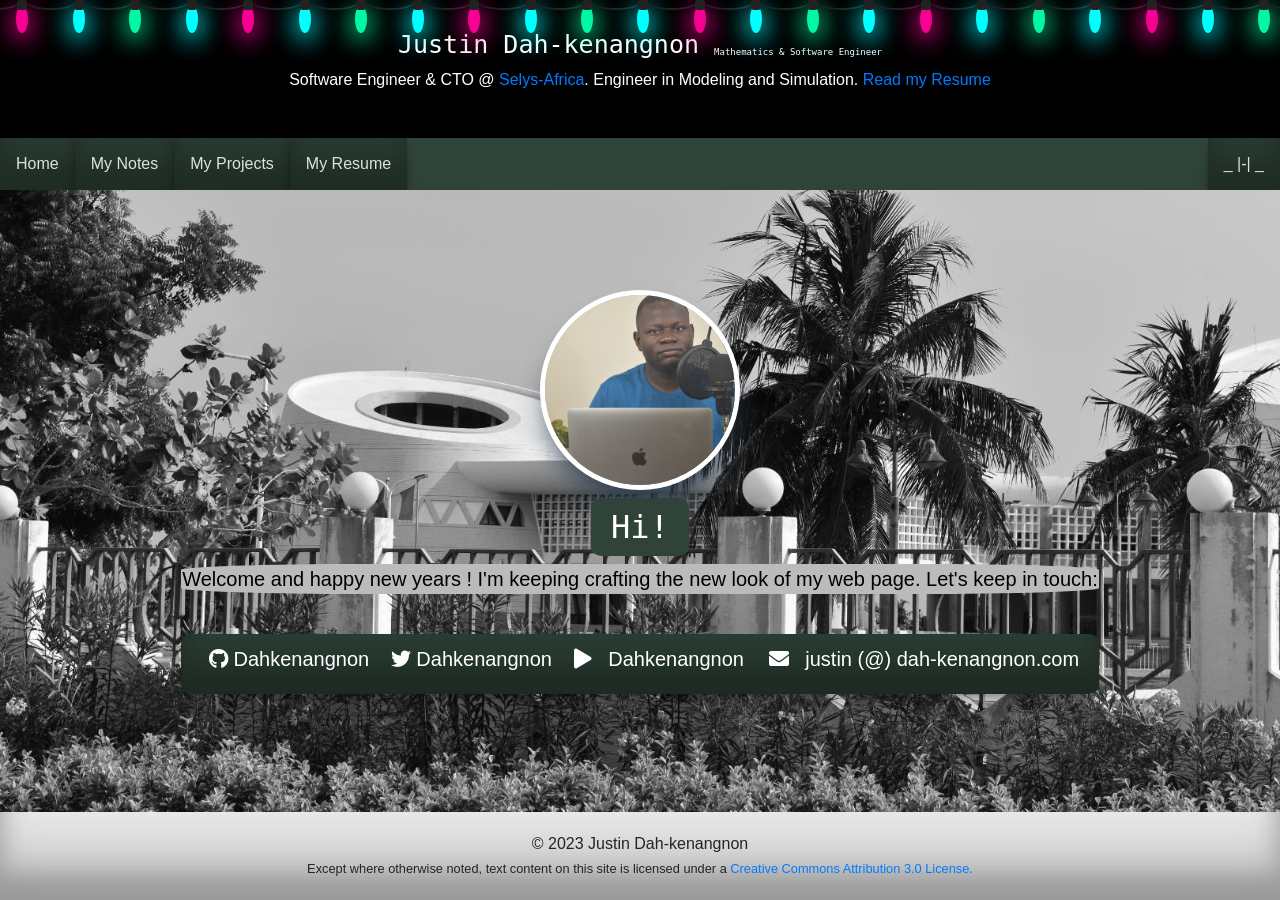
==== commit 0fbea56f: "Crafting new year look" ====
--- a/index.html
+++ b/index.html
@@ -17,385 +17,86 @@
         <link rel="icon" type="image/png" href="assets/img/me.png">
         <link rel="stylesheet" href="https://stackpath.bootstrapcdn.com/bootstrap/4.5.2/css/bootstrap.min.css">
         <link rel="stylesheet" href="https://use.fontawesome.com/releases/v5.15.1/css/all.css">
-        <style>
-            body {
-                font-family: Arial, sans-serif;
-                margin: 0;
-                padding: 0;
-                overflow-x: hidden;
-                /* Avoid horizontal scroll */
-                background-color: #f0f0f0;
-            }
-
-            .navbar {
-                background-color: #2f4338;
-                padding: 10px 20px;
-                box-shadow: 0px -1px 5px 0px rgba(255, 255, 255, 0.2);
-                -webkit-box-shadow: 0px -1px 5px 0px rgba(255, 255, 255, 0.2);
-                -moz-box-shadow: 0px -1px 5px 0px rgba(255, 255, 255, 0.2);
-
-
-
-                box-shadow: 0px -1px 5px 0px rgba(0, 0, 0, 0.2);
-                -webkit-box-shadow: 0px -1px 5px 0px rgba(0, 0, 0, 0.2);
-                -moz-box-shadow: 0px -1px 5px 0px rgba(0, 0, 0, 0.2);
-
-                opacity: 0.9;
-                box-shadow: rgba(0, 0, 0, 0.17) 0px -23px 25px 0px inset, rgba(0, 0, 0, 0.15) 0px -36px 30px 0px inset, rgba(0, 0, 0, 0.1) 0px -79px 40px 0px inset, rgba(0, 0, 0, 0.06) 0px 2px 1px, rgba(0, 0, 0, 0.09) 0px 4px 2px, rgba(0, 0, 0, 0.09) 0px 8px 4px, rgba(0, 0, 0, 0.09) 0px 16px 8px, rgba(0, 0, 0, 0.09) 0px 32px 16px;
-
-            }
-
-            .navbar-brand {
-                color: #fff;
-                font-size: 24px;
-                font-weight: bold;
-
-            }
-
-            .navbar-brand:hover {
-                color: #fff;
-            }
-
-            .navbar .author-title {
-                color: #fff;
-                font-size: 16px;
-                margin: 0;
-                position: absolute;
-                right: 20px;
-                top: 20px;
-            }
-
-            /* Ajust the .author-title hidden on mobile device */
-            @media (max-width: 768px) {
-                .navbar .author-title {
-                    display: none;
-                }
-
-            }
-
-            /** On mobile, hide .brand-name and center .brand-logo in .navbar*/
-            @media (max-width: 768px) {
-                .navbar .brand-name {
-                    display: none;
-                }
-
-                .navbar .brand-logo {
-                    display: block;
-                    margin: auto;
-
-                }
-
-                .navbar-brand {
-                    margin: auto;
-                }
-            }
-
-
-            .content {
-                height: 100%;
-                /* Adjusted to full viewport height */
-                display: flex;
-                flex-direction: column;
-                justify-content: center;
-                align-items: center;
-                text-align: center;
-                color: #000;
-                color: white !important;
-                font-family: Arial, sans-serif;
-                overflow-y: scroll !important;
-
-
-            }
-
-            .content h1 {
-                font-size: 48px;
-                font-weight: bold;
-                margin-bottom: 20px;
-
-            }
-
-            .content p {
-                font-size: 20px;
-                margin-bottom: 40px;
-            }
-
-            .bg-primary {
-                background-color: #2f4338 !important;
-                border-radius: 10px;
-                color: white !important;
-                /** Background color fit text content width */
-                display: inline-block;
-                padding: 10px 20px;
-
-            }
-
-            .footer {
-
-                background-color: #f0f0f0 !important;
-
-                text-align: center;
-                box-shadow: 0px -1px 5px 0px rgba(0, 0, 0, 0.2);
-                -webkit-box-shadow: 0px -1px 5px 0px rgba(0, 0, 0, 0.2);
-                -moz-box-shadow: 0px -1px 5px 0px rgba(0, 0, 0, 0.2);
-                text-align: center;
-                box-shadow: rgba(0, 0, 0, 0.17) 0px -23px 25px 0px inset, rgba(0, 0, 0, 0.15) 0px -36px 30px 0px inset, rgba(0, 0, 0, 0.1) 0px -79px 40px 0px inset, rgba(0, 0, 0, 0.06) 0px 2px 1px, rgba(0, 0, 0, 0.09) 0px 4px 2px, rgba(0, 0, 0, 0.09) 0px 8px 4px, rgba(0, 0, 0, 0.09) 0px 16px 8px, rgba(0, 0, 0, 0.09) 0px 32px 16px;
-                position: fixed;
-                left: 0;
-                bottom: 0;
-                margin-bottom: 0 !important;
-                width: 100%;
-                padding: 20px !important;
-                padding-top: 20px !important;
-
-
-            }
-
-            .footer p {
-                margin: 0;
-            }
-
-            /* .author-picture-container is cicurlar centered */
-            .author-picture-container {
-                width: 200px;
-                height: 200px;
-                border-radius: 50%;
-                overflow: hidden;
-                margin: 0 auto;
-                margin-top: 100px;
-                border: 5px solid white;
-                -webkit-box-shadow: 0px 0px 5px 0px rgba(0, 0, 0, 0.2);
-                -moz-box-shadow: 0px 0px 5px 0px rgba(0, 0, 0, 0.2);
-                box-shadow: rgb(38, 57, 77) 0px 20px 30px -10px;
-            }
-
-            .author-picture-container:hover {
-                border-color: #f60d0d;
-            }
-
-            .author-picture-container .circle-avatar {
-                width: 100%;
-                height: 100%;
-                object-fit: cover;
-            }
-
-            .author-picture-container .circle-avatar:hover {
-                opacity: 0.6;
-            }
-
-            /** On mobile, decrease .author-picture-container size */
-            @media (max-width: 768px) {
-                .author-picture-container {
-                    width: 150px;
-                    height: 150px;
-                    margin-top: 50px;
-                }
-            }
-
-            /** When width size is less than 450px, decrease .author-picture-container size */
-            @media (max-width: 450px) {
-                .author-picture-container {
-                    width: 50px;
-                    height: 50px;
-                    margin-top: 50px;
-                }
-            }
-
-
-            /* The Modal (background) */
-            .modal {
-                display: none;
-                /* Hidden by default */
-                position: fixed;
-                /* Stay in place */
-                z-index: 1;
-                /* Sit on top */
-                padding-top: 100px;
-                /* Location of the box */
-                left: 0;
-                top: 0;
-                width: 100%;
-                /* Full width */
-                height: 100%;
-                /* Full height */
-                overflow: auto;
-                /* Enable scroll if needed */
-                background-color: rgb(0, 0, 0);
-                /* Fallback color */
-                background-color: rgba(0, 0, 0, 0.9);
-                /* Black w/ opacity */
-            }
-
-            /* Modal Content (Image) */
-            .modal-content {
-                margin: auto;
-                display: block;
-                width: 80%;
-                max-width: 700px;
-            }
-
-            /* Caption of Modal Image (Image Text) - Same Width as the Image */
-            #caption {
-                margin: auto;
-                display: block;
-                width: 80%;
-                max-width: 700px;
-                text-align: center;
-                color: #ccc;
-                padding: 10px 0;
-                height: 150px;
-            }
-
-            /* Add Animation - Zoom in the Modal */
-            .modal-content,
-            #caption {
-                animation-name: zoom;
-                animation-duration: 0.6s;
-            }
-
-            @keyframes zoom {
-                from {
-                    transform: scale(0)
-                }
-
-                to {
-                    transform: scale(1)
-                }
-            }
-
-            /* The Close Button */
-            .close {
-                position: absolute;
-                top: 15px;
-                right: 35px;
-                color: #f1f1f1;
-                font-size: 40px;
-                font-weight: bold;
-                transition: 0.3s;
-            }
-
-            .close:hover,
-            .close:focus {
-                color: #bbb;
-                text-decoration: none;
-                cursor: pointer;
-            }
-
-            /* 100% Image Width on Smaller Screens */
-            @media only screen and (max-width: 700px) {
-                .modal-content {
-                    width: 100%;
-                }
-            }
-
-            #referalcode {
-                color: #f60d0d;
-                font-weight: bold;
-            }
-
-            body {
-
-                background-image: url(assets/img/congres.jpg) !important;
-                background-repeat: no-repeat !important;
-
-            }
-
-            .hidden {
-                display: none;
-            }
-
-            #custom-alert {
-                position: fixed;
-                top: 50%;
-                left: 50%;
-                transform: translate(-50%, -50%);
-                background-color: #f0f0f0;
-                border: 1px solid #ddd;
-                box-shadow: 0 2px 4px rgba(0, 0, 0, 0.1);
-                padding: 10px;
-                max-width: 300px;
-                text-align: center;
-                border-radius: 10px;
-                border-width: 3px;
-                border-color: #2f4338;
-                box-shadow: rgba(0, 0, 0, 0.4) 0px 30px 90px;
-            }
-
-            .close-button {
-                position: absolute;
-                top: 10px;
-                right: 10px;
-                cursor: pointer;
-            }
-
-            .alert-content {
-                padding: 20px;
-            }
-
-
-            .social-icon:hover {
-                color: #f60d0d;
-            }
-
-            .social-media {
-                padding-bottom: 20px;
-                box-shadow: rgba(0, 0, 0, 0.17) 0px -23px 25px 0px inset, rgba(0, 0, 0, 0.15) 0px -36px 30px 0px inset, rgba(0, 0, 0, 0.1) 0px -79px 40px 0px inset, rgba(0, 0, 0, 0.06) 0px 2px 1px, rgba(0, 0, 0, 0.09) 0px 4px 2px, rgba(0, 0, 0, 0.09) 0px 8px 4px, rgba(0, 0, 0, 0.09) 0px 16px 8px, rgba(0, 0, 0, 0.09) 0px 32px 16px;
-            }
-
-
-            @media (max-width: 768px) {
-                .social-icon {
-                    font-size: 16px;
-                    margin-right: 10px;
-                    padding: 10px !important;
-                    border-color: white !important;
-                    border-radius: 50% !important;
-                }
-            }
-
-
-
-            .social-icon {
-                color: white;
-                font-size: 20px;
-                border-color: white !important;
-                border-radius: 50% !important;
-            }
-
-            .author-infos {
-                height: fit-content !important;
-            }
-        </style>
+        <link rel="stylesheet" href="assets/css/styles.css">
     </head>
 
     <body>
-
-
-        <nav class="navbar">
-            <div class="container">
-                <a class="navbar-brand" href="/">
-                    <span class="brand-logo"> _ |-| _&nbsp;</span>
-                    <span class="brand-name">Dah-kenangnon</span></a>
-
-                <p class="author-title">Design & Build Software</p>
+        <div class="christmas">
+            <ul class="lightrope">
+                <li></li>
+                <li></li>
+                <li></li>
+                <li></li>
+                <li></li>
+                <li></li>
+                <li></li>
+                <li></li>
+                <li></li>
+                <li></li>
+                <li></li>
+                <li></li>
+                <li></li>
+                <li></li>
+                <li></li>
+                <li></li>
+                <li></li>
+                <li></li>
+                <li></li>
+                <li></li>
+                <li></li>
+                <li></li>
+                <li></li>
+                <li></li>
+                <li></li>
+                <li></li>
+                <li></li>
+                <li></li>
+                <li></li>
+                <li></li>
+                <li></li>
+                <li></li>
+                <li></li>
+                <li></li>
+                <li></li>
+                <li></li>
+                <li></li>
+                <li></li>
+                <li></li>
+                <li></li>
+                <li></li>
+                <li></li>
+              </ul>
+        </div>
+        <header>
+            <div class="header">
+              <h1 class="author-name">Justin Dah-kenangnon <sub>Mathematics & Software Engineer </sub> </h1>
+              <p>Software Engineer & CTO @ <a target="_blank" href="https://selys-africa.com">Selys-Africa</a>. Engineer in Modeling and
+                Simulation. <a href="">Read my Resume</a>
+              </p>
             </div>
-        </nav>
+            <div class="topnav">
+              <a href="">Home</a>
+              <a href="#">My Notes</a>
+              <a href="#">My Projects</a>
+              <a href="#">My Resume</a>
+              <a href="" style="float:right">_ |-| _ </a>
+            </div>
+          </header>
         <main class="container-fluid">
             <section class="content mb-5">
 
                 <div class="hero">
 
                     <div class="author-picture-container">
-                        <img id="circle-avatar" src="assets/img/me.png" alt="Justin Dah-kenangnon"
+                        <img id="circle-avatar" src="assets/img/justin_in_studio.jpg" alt="Justin Dah-kenangnon"
                             class="circle-avatar">
                     </div>
                 </div>
                 <div class="author-infos">
                     <div class="mt-2 text-center">
-                        <h2 class="bg-primary">Justin Dah-kenangnon</h2>
+                        <h2 class="bg-primary">Hi!</h2>
                         <br>
-                        <p class="bg-primary">When I'm not coding, I read tech or financial articles or watch
-                            movies.
-                        </p>
+                        <p class="bg-message">Welcome and happy new years ! I'm keeping crafting the new look of my web page. Let's keep in touch: </p>
                     </div>
                     <div class="bg-primary social-media text-center mb-5">
                         <a href="https://github.com/Dahkenangnon" target="_blank" class="social-icon ml-2 mr-2">
@@ -421,8 +122,10 @@
 
 
             <footer class="footer mt-5 mb-0">
-                <p>&copy; 2023 Justin Dah-kenangnon </p>
-                <small>* Captured the background image in January 2023 in Cotonou, Benin.</small>
+                <p>© 2023 Justin Dah-kenangnon</p>
+                <small>Except where otherwise noted, text content on this site is licensed under a <a
+                      target="_blank"  href="http://creativecommons.org/licenses/by/3.0/">Creative Commons Attribution 3.0
+                        License.</a></small>
             </footer>
         </main>
 
@@ -442,63 +145,6 @@
                 <p id="content"></p>
             </div>
         </div>
-
+        <script src="assets/js/script.js"></script>
     </body>
-
-    <script>
-
-
-        const footer = document.querySelector('.footer');
-
-
-        const socialIcons = document.querySelectorAll('a');
-        socialIcons.forEach((socialIcon) => {
-            // If a has a target blank, add rel noopenner
-            if (socialIcon.getAttribute('target') === '_blank') {
-                socialIcon.setAttribute('rel', 'noopener');
-
-                socialIcon.addEventListener('click', (e) => {
-                    e.preventDefault();
-                    showAlert('Alert!', 'The link will open in a new tab when you close this alert.',
-                    );
-                    closeAlertButton.addEventListener("click", () => {
-                        closeAlert();
-                        window.open(socialIcon.href, '_blank');
-                    });
-
-                });
-            }
-        });
-
-
-        var modal = document.getElementById("myModal");
-        var img = document.getElementById("circle-avatar");
-        var modalImg = document.getElementById("image-box");
-        var captionText = document.getElementById("caption");
-        img.onclick = function () {
-            modal.style.display = "block";
-            modalImg.src = this.src;
-            captionText.innerHTML = this.alt;
-        }
-
-        var span = document.getElementsByClassName("close")[0];
-        span.onclick = function () {
-            modal.style.display = "none";
-        }
-
-        const customAlert = document.getElementById("custom-alert");
-        const closeAlertButton = document.getElementById("close-alert");
-        function closeAlert() {
-            customAlert.classList.add("hidden");
-        }
-
-        function showAlert(title, content) {
-            const titleEl = customAlert.querySelector("#title");
-            const contentEl = customAlert.querySelector("#content");
-            titleEl.innerHTML = title;
-            contentEl.innerHTML = content;
-            customAlert.classList.remove("hidden");
-        }
-    </script>
-
 </html>
--- a/assets/css/styles.css
+++ b/assets/css/styles.css
@@ -0,0 +1,655 @@
+* {
+  box-sizing: border-box;
+}
+
+body {
+  margin: 0;
+  padding: 0;
+  overflow-x: hidden;
+  background-color: #f0f0f0;
+}
+  
+.content {
+  height: 100%;
+  /* Adjusted to full viewport height */
+  display: flex;
+  flex-direction: column;
+  justify-content: center;
+  align-items: center;
+  text-align: center;
+  color: #000;
+  color: white !important;
+  font-family: Arial, sans-serif;
+  overflow-y: scroll !important;
+}
+
+.content h1 {
+  font-size: 48px;
+  font-weight: bold;
+  margin-bottom: 20px;
+}
+
+.content p {
+  font-size: 20px;
+  margin-bottom: 40px;
+}
+
+.bg-primary {
+  background-color: #2f4338 !important;
+  border-radius: 10px;
+  color: white !important;
+  /** Background color fit text content width */
+  display: inline-block;
+  padding: 10px 20px;
+}
+
+.footer {
+  background-color: #f0f0f0 !important;
+
+  text-align: center;
+  box-shadow: 0px -1px 5px 0px rgba(0, 0, 0, 0.2);
+  -webkit-box-shadow: 0px -1px 5px 0px rgba(0, 0, 0, 0.2);
+  -moz-box-shadow: 0px -1px 5px 0px rgba(0, 0, 0, 0.2);
+  text-align: center;
+  box-shadow: rgba(0, 0, 0, 0.17) 0px -23px 25px 0px inset,
+    rgba(0, 0, 0, 0.15) 0px -36px 30px 0px inset,
+    rgba(0, 0, 0, 0.1) 0px -79px 40px 0px inset, rgba(0, 0, 0, 0.06) 0px 2px 1px,
+    rgba(0, 0, 0, 0.09) 0px 4px 2px, rgba(0, 0, 0, 0.09) 0px 8px 4px,
+    rgba(0, 0, 0, 0.09) 0px 16px 8px, rgba(0, 0, 0, 0.09) 0px 32px 16px;
+  position: fixed;
+  left: 0;
+  bottom: 0;
+  margin-bottom: 0 !important;
+  width: 100%;
+  padding: 20px !important;
+  padding-top: 20px !important;
+}
+
+.footer p {
+  margin: 0;
+}
+
+/* .author-picture-container is cicurlar centered */
+.author-picture-container {
+  width: 200px;
+  height: 200px;
+  border-radius: 50%;
+  overflow: hidden;
+  margin: 0 auto;
+  margin-top: 100px;
+  border: 5px solid white;
+  -webkit-box-shadow: 0px 0px 5px 0px rgba(0, 0, 0, 0.2);
+  -moz-box-shadow: 0px 0px 5px 0px rgba(0, 0, 0, 0.2);
+  box-shadow: rgb(38, 57, 77) 0px 20px 30px -10px;
+}
+
+.author-picture-container:hover {
+  border-color: #f60d0d;
+}
+
+.author-picture-container .circle-avatar {
+  width: 100%;
+  height: 100%;
+  object-fit: cover;
+}
+
+.author-picture-container .circle-avatar:hover {
+  opacity: 0.6;
+}
+
+/** On mobile, decrease .author-picture-container size */
+@media (max-width: 768px) {
+  .author-picture-container {
+    width: 150px;
+    height: 150px;
+    margin-top: 50px;
+  }
+}
+
+/** When width size is less than 450px, decrease .author-picture-container size */
+@media (max-width: 450px) {
+  .author-picture-container {
+    width: 50px;
+    height: 50px;
+    margin-top: 50px;
+  }
+}
+
+/* The Modal (background) */
+.modal {
+  display: none;
+  /* Hidden by default */
+  position: fixed;
+  /* Stay in place */
+  z-index: 1;
+  /* Sit on top */
+  padding-top: 100px;
+  /* Location of the box */
+  left: 0;
+  top: 0;
+  width: 100%;
+  /* Full width */
+  height: 100%;
+  /* Full height */
+  overflow: auto;
+  /* Enable scroll if needed */
+  background-color: rgb(0, 0, 0);
+  /* Fallback color */
+  background-color: rgba(0, 0, 0, 0.9);
+  /* Black w/ opacity */
+}
+
+/* Modal Content (Image) */
+.modal-content {
+  margin: auto;
+  display: block;
+  width: 80%;
+  max-width: 700px;
+}
+
+/* Caption of Modal Image (Image Text) - Same Width as the Image */
+#caption {
+  margin: auto;
+  display: block;
+  width: 80%;
+  max-width: 700px;
+  text-align: center;
+  color: #ccc;
+  padding: 10px 0;
+  height: 150px;
+}
+
+/* Add Animation - Zoom in the Modal */
+.modal-content,
+#caption {
+  animation-name: zoom;
+  animation-duration: 0.6s;
+}
+
+@keyframes zoom {
+  from {
+    transform: scale(0);
+  }
+
+  to {
+    transform: scale(1);
+  }
+}
+
+/* The Close Button */
+.close {
+  position: absolute;
+  top: 15px;
+  right: 35px;
+  color: #f1f1f1;
+  font-size: 40px;
+  font-weight: bold;
+  transition: 0.3s;
+}
+
+.close:hover,
+.close:focus {
+  color: #bbb;
+  text-decoration: none;
+  cursor: pointer;
+}
+
+/* 100% Image Width on Smaller Screens */
+@media only screen and (max-width: 700px) {
+  .modal-content {
+    width: 100%;
+  }
+}
+
+#referalcode {
+  color: #f60d0d;
+  font-weight: bold;
+}
+body {
+  background-image: url(../img/congres.jpg) ;
+  background-size: cover;
+  background-blend-mode: luminosity;
+  background-clip: content-box;
+  background-repeat: no-repeat;
+}
+
+
+.hidden {
+  display: none;
+}
+
+#custom-alert {
+  position: fixed;
+  top: 50%;
+  left: 50%;
+  transform: translate(-50%, -50%);
+  background-color: #f0f0f0;
+  border: 1px solid #ddd;
+  box-shadow: 0 2px 4px rgba(0, 0, 0, 0.1);
+  padding: 10px;
+  max-width: 300px;
+  text-align: center;
+  border-radius: 10px;
+  border-width: 3px;
+  border-color: #2f4338;
+  box-shadow: rgba(0, 0, 0, 0.4) 0px 30px 90px;
+}
+
+.close-button {
+  position: absolute;
+  top: 10px;
+  right: 10px;
+  cursor: pointer;
+}
+
+.alert-content {
+  padding: 20px;
+}
+
+.social-icon:hover {
+  color: #f60d0d;
+}
+
+.social-media {
+  padding-bottom: 20px;
+  box-shadow: rgba(0, 0, 0, 0.17) 0px -23px 25px 0px inset,
+    rgba(0, 0, 0, 0.15) 0px -36px 30px 0px inset,
+    rgba(0, 0, 0, 0.1) 0px -79px 40px 0px inset, rgba(0, 0, 0, 0.06) 0px 2px 1px,
+    rgba(0, 0, 0, 0.09) 0px 4px 2px, rgba(0, 0, 0, 0.09) 0px 8px 4px,
+    rgba(0, 0, 0, 0.09) 0px 16px 8px, rgba(0, 0, 0, 0.09) 0px 32px 16px;
+}
+
+@media (max-width: 768px) {
+  .social-icon {
+    font-size: 16px;
+    margin-right: 10px;
+    padding: 10px !important;
+    border-color: white !important;
+    border-radius: 50% !important;
+  }
+}
+
+.social-icon {
+  color: white;
+  font-size: 20px;
+  border-color: white !important;
+  border-radius: 50% !important;
+}
+
+.author-infos {
+  height: fit-content !important;
+}
+
+body {
+  padding: 0px;
+  background-color: #f0f0f0;
+  font-family: FoundersGrotesk, sans-serif !important;
+}
+
+h1,
+h2,
+h3,
+h4,
+h5 {
+  font-family: FoundersGroteskMono, monospace !important;
+}
+
+/* Header/Blog Title */
+.header {
+  padding: 30px;
+  text-align: center;
+  background: black;
+  color: #fff;
+  margin-top: 0;
+  top: 0;
+}
+
+.header h1 {
+  font-size: 50px;
+}
+
+.header h1.author-name {
+  font-size: 25px;
+}
+
+/* Style the top navigation bar */
+.topnav {
+  overflow: hidden;
+  background-color: #2f4338;
+}
+
+/* Style the topnav links */
+.topnav a {
+  float: left;
+  display: block;
+  color: #f2f2f2;
+  text-align: center;
+  padding: 14px 16px;
+  text-decoration: none;
+  background-color: #2f4338;
+  -webkit-box-shadow: 0px -1px 5px 0px rgba(0, 0, 0, 0.2);
+  -moz-box-shadow: 0px -1px 5px 0px rgba(0, 0, 0, 0.2);
+  opacity: 0.9;
+  box-shadow: rgba(0, 0, 0, 0.17) 0px -23px 25px 0px inset,
+    rgba(0, 0, 0, 0.15) 0px -36px 30px 0px inset,
+    rgba(0, 0, 0, 0.1) 0px -79px 40px 0px inset, rgba(0, 0, 0, 0.06) 0px 2px 1px,
+    rgba(0, 0, 0, 0.09) 0px 4px 2px, rgba(0, 0, 0, 0.09) 0px 8px 4px,
+    rgba(0, 0, 0, 0.09) 0px 16px 8px, rgba(0, 0, 0, 0.09) 0px 32px 16px;
+}
+
+/* Change color on hover */
+.topnav a:hover {
+  background-color: #ddd;
+  color: black;
+}
+
+/* Add a card effect for articles */
+.card {
+  background-color: white;
+  padding: 20px;
+  margin-top: 20px;
+}
+
+/* Clear floats after the columns */
+.row::after {
+  content: "";
+  display: table;
+  clear: both;
+}
+/* Responsive layout - when the screen is less than 400px wide, make the navigation links stack on top of each other instead of next to each other */
+@media screen and (max-width: 400px) {
+  .topnav a {
+    float: none;
+    width: 100%;
+  }
+}
+
+sub {
+  font-size: xx-small;
+}
+
+table {
+  width: 100%;
+}
+
+table {
+  border-collapse: collapse;
+}
+
+.table {
+  border-collapse: collapse;
+  width: 100%;
+}
+
+.table td,
+.table th {
+  border: 1px solid #ddd;
+  padding: 8px;
+}
+
+.table tr:nth-child(even) {
+  background-color: #f2f2f2;
+}
+
+.table tr:hover {
+  background-color: #ddd;
+}
+
+.table th {
+  padding-top: 12px;
+  padding-bottom: 12px;
+  text-align: left;
+  background-color: #04aa6d;
+  color: white;
+}
+
+table,
+th,
+td {
+  border: 2px solid;
+}
+
+.text-center {
+  text-align: center;
+}
+
+.text-right {
+  text-align: right;
+}
+
+.text-left {
+  text-align: left;
+}
+
+.text-bold {
+  font-weight: bold;
+}
+
+.text-normal {
+  font-weight: normal;
+}
+
+.text-italic {
+  font-style: oblique;
+}
+
+.table-responsive {
+  overflow-x: auto;
+}
+
+/** Dividing the view point into column*/
+/* For mobile phones: */
+[class*="col-"] {
+  width: 100%;
+}
+@media only screen and (min-width: 600px) {
+  /* For tablets: */
+  .col-s-1 {
+    width: 8.33%;
+  }
+  .col-s-2 {
+    width: 16.66%;
+  }
+  .col-s-3 {
+    width: 25%;
+  }
+  .col-s-4 {
+    width: 33.33%;
+  }
+  .col-s-5 {
+    width: 41.66%;
+  }
+  .col-s-6 {
+    width: 50%;
+  }
+  .col-s-7 {
+    width: 58.33%;
+  }
+  .col-s-8 {
+    width: 66.66%;
+  }
+  .col-s-9 {
+    width: 75%;
+  }
+  .col-s-10 {
+    width: 83.33%;
+  }
+  .col-s-11 {
+    width: 91.66%;
+  }
+  .col-s-12 {
+    width: 100%;
+  }
+}
+
+@media only screen and (min-width: 768px) {
+  /* For desktop: */
+  .col-1 {
+    width: 8.33%;
+  }
+  .col-2 {
+    width: 16.66%;
+  }
+  .col-3 {
+    width: 25%;
+  }
+  .col-4 {
+    width: 33.33%;
+  }
+  .col-5 {
+    width: 41.66%;
+  }
+  .col-6 {
+    width: 50%;
+  }
+  .col-7 {
+    width: 58.33%;
+  }
+  .col-8 {
+    width: 66.66%;
+  }
+  .col-9 {
+    width: 75%;
+  }
+  .col-10 {
+    width: 83.33%;
+  }
+  .col-11 {
+    width: 91.66%;
+  }
+  .col-12 {
+    width: 100%;
+  }
+}
+
+/** Floating columns on left*/
+[class*="col-"] {
+  float: left;
+  padding: 15px;
+}
+
+/** About row*/
+.row::after {
+  content: "";
+  clear: both;
+  display: table;
+}
+
+.christmas {
+  background-color: #000;
+}
+
+.lightrope {
+  text-align: center;
+  white-space: nowrap;
+  overflow: hidden;
+  position: absolute;
+  z-index: 1;
+  margin: -15px 0 0 0;
+  padding: 0;
+  pointer-events: none;
+  width: 100%;
+}
+.lightrope li {
+  position: relative;
+  animation-fill-mode: both;
+  animation-iteration-count: infinite;
+  list-style: none;
+  margin: 0;
+  padding: 0;
+  display: block;
+  width: 12px;
+  height: 28px;
+  border-radius: 50%;
+  margin: 20px;
+  display: inline-block;
+  background: rgba(0, 247, 165, 1);
+  box-shadow: 0px 4.6666666667px 24px 3px rgba(0, 247, 165, 1);
+  animation-name: flash-1;
+  animation-duration: 2s;
+}
+.lightrope li:nth-child(2n + 1) {
+  background: rgba(0, 255, 255, 1);
+  box-shadow: 0px 4.6666666667px 24px 3px rgba(0, 255, 255, 0.5);
+  animation-name: flash-2;
+  animation-duration: 0.4s;
+}
+.lightrope li:nth-child(4n + 2) {
+  background: rgba(247, 0, 148, 1);
+  box-shadow: 0px 4.6666666667px 24px 3px rgba(247, 0, 148, 1);
+  animation-name: flash-3;
+  animation-duration: 1.1s;
+}
+.lightrope li:nth-child(odd) {
+  animation-duration: 1.8s;
+}
+.lightrope li:nth-child(3n + 1) {
+  animation-duration: 1.4s;
+}
+.lightrope li:before {
+  content: "";
+  position: absolute;
+  background: #222;
+  width: 10px;
+  height: 9.3333333333px;
+  border-radius: 3px;
+  top: -4.6666666667px;
+  left: 1px;
+}
+.lightrope li:after {
+  content: "";
+  top: -14px;
+  left: 9px;
+  position: absolute;
+  width: 52px;
+  height: 18.6666666667px;
+  border-bottom: solid #222 2px;
+  border-radius: 50%;
+}
+.lightrope li:last-child:after {
+  content: none;
+}
+.lightrope li:first-child {
+  margin-left: -40px;
+}
+@keyframes flash-1 {
+  0%,
+  100% {
+    background: rgba(0, 247, 165, 1);
+    box-shadow: 0px 4.6666666667px 24px 3px rgba(0, 247, 165, 1);
+  }
+  50% {
+    background: rgba(0, 247, 165, 0.4);
+    box-shadow: 0px 4.6666666667px 24px 3px rgba(0, 247, 165, 0.2);
+  }
+}
+@keyframes flash-2 {
+  0%,
+  100% {
+    background: rgba(0, 255, 255, 1);
+    box-shadow: 0px 4.6666666667px 24px 3px rgba(0, 255, 255, 1);
+  }
+  50% {
+    background: rgba(0, 255, 255, 0.4);
+    box-shadow: 0px 4.6666666667px 24px 3px rgba(0, 255, 255, 0.2);
+  }
+}
+@keyframes flash-3 {
+  0%,
+  100% {
+    background: rgba(247, 0, 148, 1);
+    box-shadow: 0px 4.6666666667px 24px 3px rgba(247, 0, 148, 1);
+  }
+  50% {
+    background: rgba(247, 0, 148, 0.4);
+    box-shadow: 0px 4.6666666667px 24px 3px rgba(247, 0, 148, 0.2);
+  }
+}
+
+
+.bg-message{
+  background-color: #bbb !important;
+  color: #000 !important;
+  border: 5px #04aa6d;
+  border-radius: 20%;
+}
